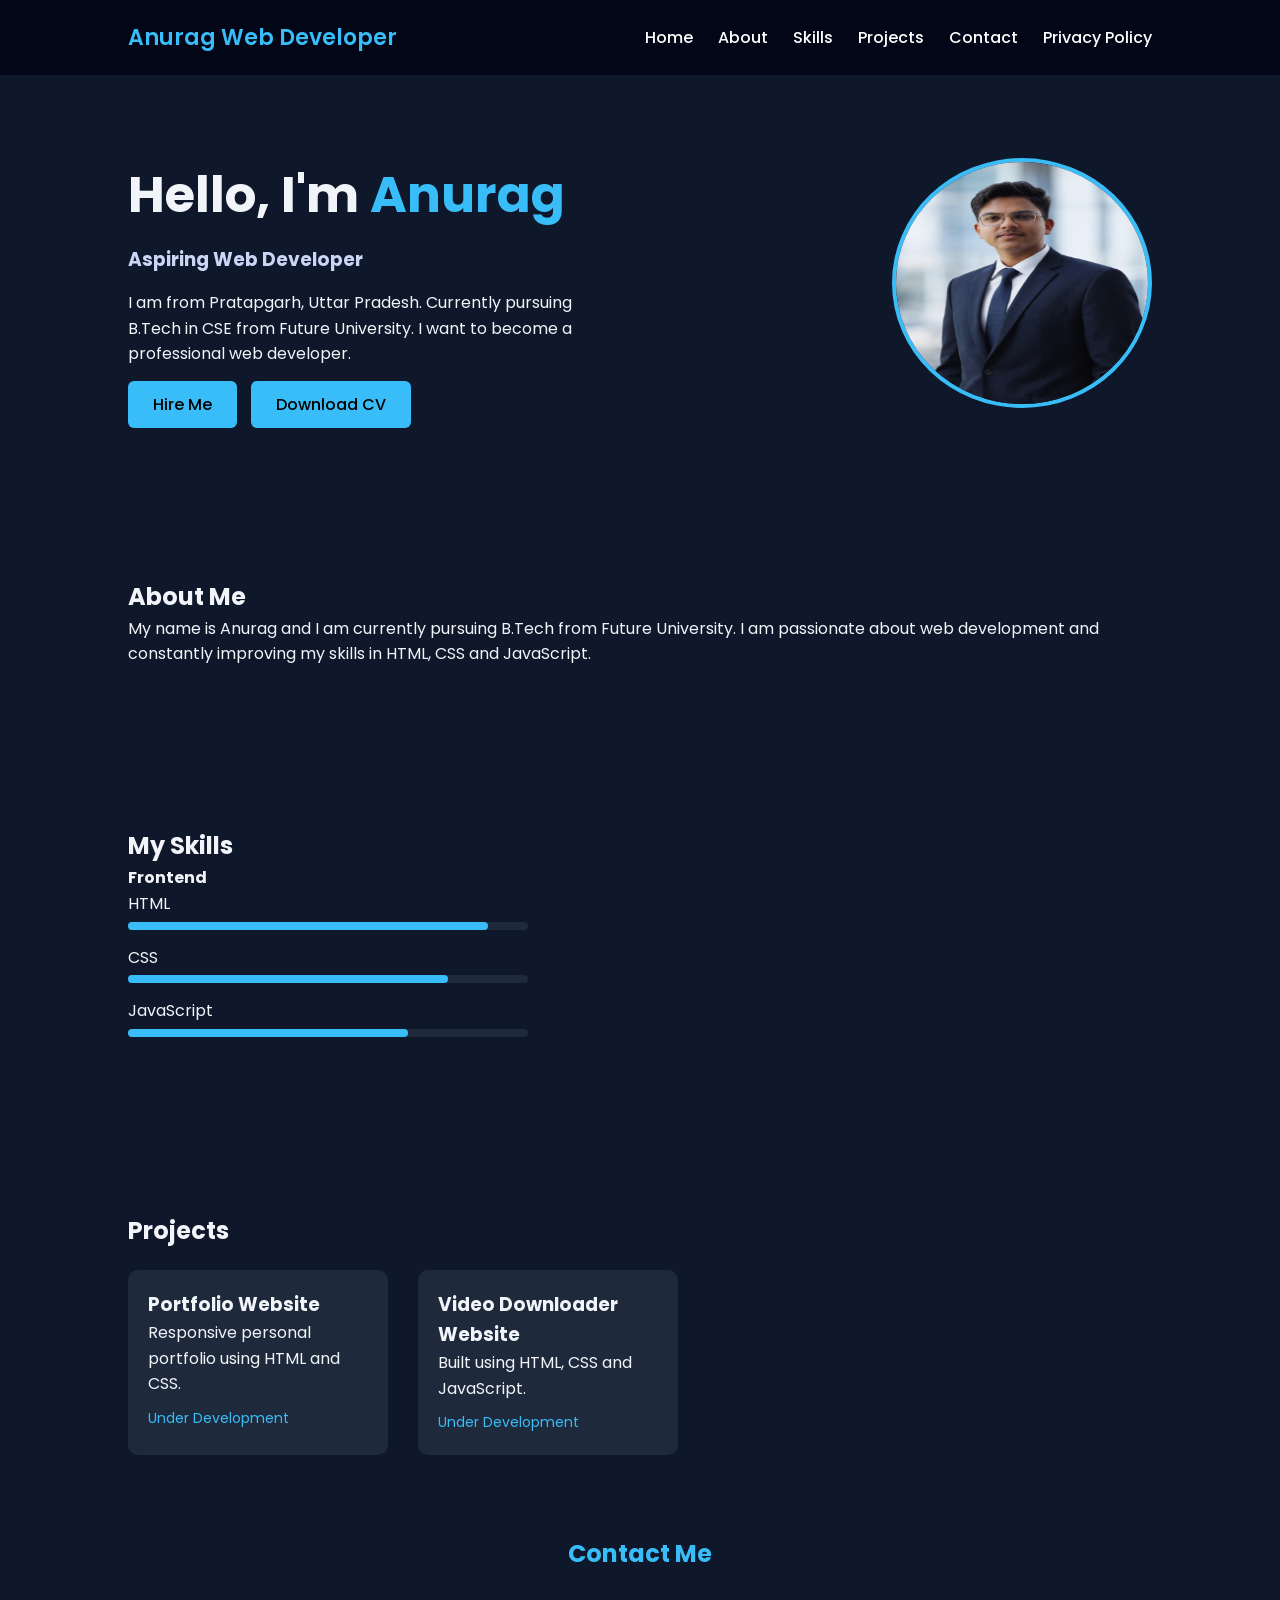
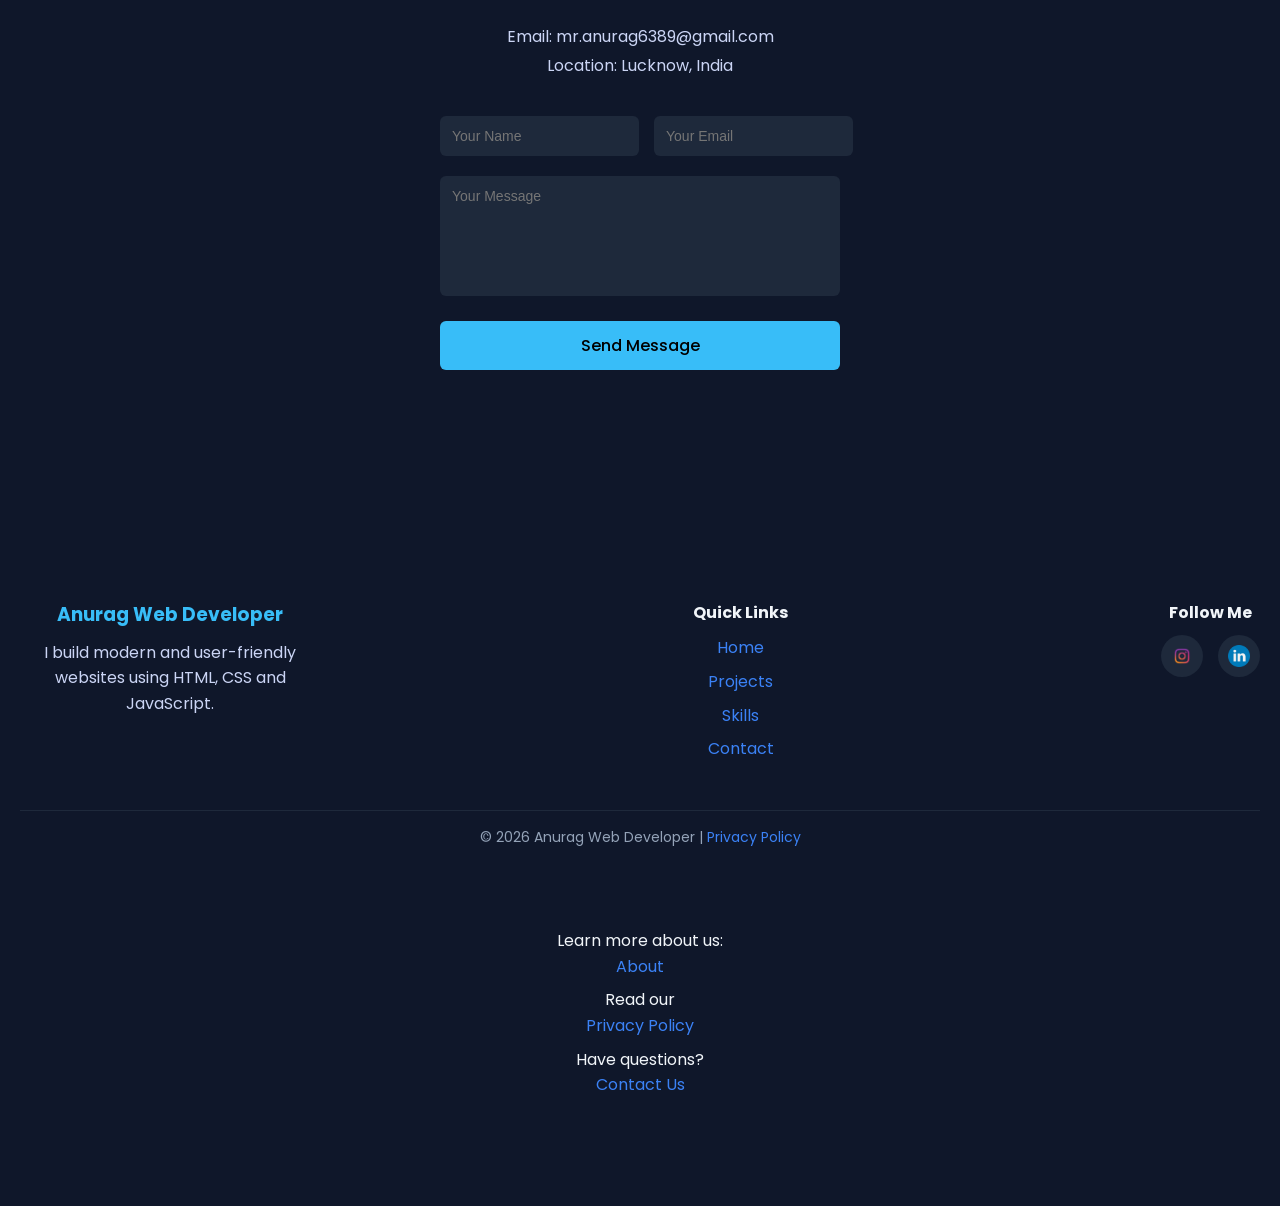
==== index.html @ c4bc020b "Upload new website with About, Contact, Privacy Policy pages" ====
<!DOCTYPE html>
<html lang="en">
<head>
<meta charset="UTF-8">
<meta name="viewport" content="width=device-width, initial-scale=1.0">
<title>Anurag | Web Developer</title>
<link rel="stylesheet" href="style.css">
</head>

<body>

<!-- Navbar -->
 
<nav class="navbar">
<div class="logo">Anurag Web Developer</div>

<ul class="nav-links">
<li><a href="index.html">Home</a></li>
<li><a href="about.html">About</a></li>
<li><a href="#skills">Skills</a></li>
<li><a href="#projects">Projects</a></li>
<li><a href="contact.html">Contact</a></li>
<a href="privacy-policy.html">Privacy Policy</a>
</ul>
</nav>

<!-- Hero Section -->

<section class="hero">

<div class="hero-text">

<h1>Hello, I'm <span>Anurag</span></h1>

<h3>Aspiring Web Developer</h3>

<p>
I am from Pratapgarh, Uttar Pradesh.  
Currently pursuing B.Tech in CSE from Future University.  
I want to become a professional web developer.
</p>

<a href="#" class="glow-btn ripple">Hire Me</a>
<a href="cv.jpeg" class="glow-btn outline">Download CV</a>

</div>

<div class="hero-img">
<img src="image_png.jpg.png" alt="Anurag Photo" height="250">
</div>

</section>

<!-- About Section -->

<section id="about">

<h2>About Me</h2>

<p>
My name is Anurag and I am currently pursuing B.Tech from Future University.
I am passionate about web development and constantly improving my skills
in HTML, CSS and JavaScript.
</p>

</section>

<!-- Skills -->

<section id="skills">

<h2>My Skills</h2>

<h4>Frontend</h4>

<ul class="skills-list">

<li>HTML
<div class="skill-bar"><div class="html"></div></div>
</li>

<li>CSS
<div class="skill-bar"><div class="css"></div></div>
</li>

<li>JavaScript
<div class="skill-bar"><div class="js"></div></div>
</li>

</ul>

</section>

<!-- Projects -->

<section id="projects">

<h2>Projects</h2>

<div class="projects">

<div class="project-card">
<h3>Portfolio Website</h3>
<p>Responsive personal portfolio using HTML and CSS.</p>
<span class="status">Under Development</span>
</div>

<div class="project-card">
<h3>Video Downloader Website</h3>
<p>Built using HTML, CSS and JavaScript.</p>
<span class="status">Under Development</span>
</div>

</div>
<section id="contact">

<h2>Contact Me</h2>

<div class="contact-container">

<div class="contact-info">
<p>Email: mr.anurag6389@gmail.com</p>
<p>Location: Lucknow, India</p>
</div>

<form id="contact-form" class="contact-form">

<div class="row">
<input type="text" name="name" placeholder="Your Name">

<input type="email" name="email" placeholder="Your Email">
</div>

<textarea name="message" placeholder="Your Message"></textarea>

<button type="submit" class="glow-btn" id="sendBtn">Send Message</button>

</form>

</div>

</section>

</section>
<footer class="footer">

<div class="footer-container">

<!-- About -->
<div class="footer-about">
<h3>Anurag Web Developer</h3>
<p>I build modern and user-friendly websites using HTML, CSS and JavaScript.</p>
</div>

<!-- Quick Links -->
<div class="footer-links">
<h4>Quick Links</h4>
<ul>
<li><a href="index.html">Home</a></li>
<li><a href="#">Projects</a></li>
<li><a href="#">Skills</a></li>
<li><a href="contact.html">Contact</a></li>
</ul>
</div>

<!-- Social -->
<div class="footer-social">
<h4>Follow Me</h4>

<div class="social-icons">
<a href="https://www.instagram.com/ydvanrag" target="_blank">
<img src="instagram.png.png" alt="Instagram">
</a>

<a href="#">
<img src="linkdin.png" alt="LinkedIn">
</a>
</div>

</div>

</div>

<div class="footer-bottom">
<p>&copy; 2026 Anurag Web Developer | <a href="privacy-policy.html">Privacy Policy</a></p>
</div>
<section class="footer-links">
    <p>Learn more about us: <a href="about.html">About</a></p>
    <p>Read our <a href="privacy-policy.html">Privacy Policy</a></p>
    <p>Have questions? <a href="contact.html">Contact Us</a></p>
</section>

</footer>
</section>
<script>
document.getElementById("contact-form").addEventListener("submit", async function(e){

e.preventDefault();

const button = document.getElementById("sendBtn");
button.innerText = "Sending...";
button.disabled = true;

const formData = new FormData(this);

const data = {
name: formData.get("name"),
email: formData.get("email"),
message: formData.get("message")
};

try{

const response = await fetch("/contact",{
method:"POST",
headers:{
"Content-Type":"application/json"
},
body: JSON.stringify(data)
});

if(response.ok){

alert("✅ Message Sent Successfully!");
document.getElementById("contact-form").reset();

}else{

alert("❌ Something went wrong");

}

}catch(error){

alert("⚠️ Server Error");

}

button.innerText = "Send Message";
button.disabled = false;

});
</script>
</body>
---- style.css ----
/* GOOGLE FONT */
@import url('https://fonts.googleapis.com/css2?family=Poppins:wght@300;400;500;600&display=swap');

/* RESET */

*{
margin:0;
padding:0;
box-sizing:border-box;
font-family:'Poppins',sans-serif;
}

body{
background:#0f172a;
color:#f1f5f9;
line-height:1.6;
}

/* NAVBAR */

.navbar{
display:flex;
justify-content:space-between;
align-items:center;
padding:20px 10%;
background:#020617;
position:sticky;
top:0;
z-index:100;
}

.logo{
font-size:22px;
font-weight:600;
color:#38bdf8;
}

.nav-links{
display:flex;
list-style:none;
gap:25px;
}

.nav-links a{
text-decoration:none;
color:white;
font-weight:500;
transition:0.3s;
}

.nav-links a:hover{
color:#38bdf8;
}

/* HERO SECTION */

.hero{
display:flex;
align-items:center;
justify-content:space-between;
padding:80px 10%;
gap:40px;
}

.hero-text h1{
font-size:50px;
margin-bottom:10px;
}

.hero-text span{
color:#38bdf8;
}

.hero-text h3{
margin-bottom:15px;
color:#cbd5f5;
}

.hero-text p{
max-width:500px;
margin-bottom:25px;
}

/* BUTTON */

.glow-btn{
padding:12px 25px;
background:#38bdf8;
color:black;
text-decoration:none;
border-radius:6px;
font-weight:500;
margin-right:10px;
transition:0.3s;
}

.glow-btn:hover{
box-shadow:0 0 20px #38bdf8;
transform:translateY(-2px);
}

/* IMAGE */

.hero-img img{
width:260px;
border-radius:50%;
border:4px solid #38bdf8;
}

/* SECTION */

section{
padding:80px 10%;
scroll-margin-top:80px;
}

/* SKILLS */

.skills-list{
list-style:none;
max-width:400px;
}

.skill-bar{
height:8px;
background:#1e293b;
border-radius:20px;
margin-top:5px;
margin-bottom:15px;
}

.skill-bar div{
height:8px;
background:#38bdf8;
border-radius:20px;
}

.html{width:90%;}
.css{width:80%;}
.js{width:70%;}

/* PROJECTS */

.projects{
display:flex;
gap:30px;
flex-wrap:wrap;
margin-top:20px;
}

.project-card{
background:#1e293b;
padding:20px;
border-radius:10px;
width:260px;
transition:0.3s;
}

.project-card:hover{
transform:translateY(-10px);
box-shadow:0 0 20px rgba(56,189,248,0.4);
}

.status{
display:inline-block;
margin-top:10px;
color:#38bdf8;
font-size:14px;
}

/* CONTACT SECTION */

#contact{
padding:80px 10%;
}

#contact h2{
text-align:center;
color:#38bdf8;
margin-bottom:50px;
}

.contact-container{
display:flex;
justify-content:center;
align-items:flex-start;
gap:80px;
flex-wrap:wrap;
}

.contact-info{
max-width:300px;
font-size:16px;
color:#cbd5f5;
line-height:1.8;
}

/* CONTACT FORM */

.contact-form{
display:flex;
flex-direction:column;
gap:15px;
width:350px;
}

.contact-form input,
.contact-form textarea{
padding:12px;
border:none;
border-radius:6px;
background:#1e293b;
color:white;
font-size:14px;
transition:0.3s;
}

.contact-form input:hover,
.contact-form textarea:hover{
background:#24314d;
}

.contact-form input:focus,
.contact-form textarea:focus{
outline:2px solid #38bdf8;
}

.contact-form button{
margin-top:10px;
width:100%;
}

/* FOOTER */

.footer{
background:#020617;
padding:60px 10% 20px;
margin-top:80px;
}

.footer-container{
display:flex;
justify-content:space-between;
flex-wrap:wrap;
gap:40px;
}

.footer-about{
max-width:300px;
}

.footer-about h3{
color:#38bdf8;
margin-bottom:10px;
}

.footer-about p{
color:#cbd5f5;
}

.footer-links h4{
margin-bottom:10px;
}

.footer-links ul{
list-style:none;
}

.footer-links a{
text-decoration:none;
color:#e2e8f0;
display:block;
margin-bottom:8px;
transition:0.3s;
}

.footer-links a:hover{
color:#38bdf8;
}

/* SOCIAL ICONS */

.social-icons{
display:flex;
gap:15px;
margin-top:10px;
}

.social-icons a{
background:#1e293b;
padding:10px;
border-radius:50%;
display:flex;
align-items:center;
justify-content:center;
}

.social-icons img{
width:22px;
transition:0.3s;
}

.social-icons img:hover{
transform:scale(1.2);
filter:brightness(1.2);
}

/* FOOTER BOTTOM */

.footer-bottom{
text-align:center;
margin-top:40px;
border-top:1px solid #1e293b;
padding-top:15px;
font-size:14px;
color:#94a3b8;
}

/* RESPONSIVE */

@media(max-width:768px){

.hero{
flex-direction:column;
text-align:center;
}

.contact-container{
flex-direction:column;
align-items:center;
}

.projects{
justify-content:center;
}

}
/* CONTACT LAYOUT */

.contact-container{
display:flex;
flex-direction:column;
align-items:center;
gap:30px;
}

/* INFO TOP */

.contact-info{
text-align:center;
font-size:16px;
color:#cbd5f5;
}

/* FORM */

.contact-form{
width:400px;
display:flex;
flex-direction:column;
gap:15px;
}

/* NAME + EMAIL ROW */

.row{
display:flex;
gap:15px;
}

.row input{
flex:1;
}

/* INPUTS */

.contact-form input,
.contact-form textarea{
padding:12px;
border:none;
border-radius:6px;
background:#1e293b;
color:white;
font-size:14px;
}

.contact-form textarea{
height:120px;
resize:none;
}

.contact-form button{
width:100%;
}
/* Main content container */
.content-container {
    max-width: 900px;          /* wider for readability */
    margin: 50px auto;         /* centers content */
    padding: 40px;
    background-color: #ffffff; /* white background */
    border-radius: 12px;
    box-shadow: 0 8px 20px rgba(0,0,0,0.1);
    color: #0f172a;
    font-family: 'Segoe UI', sans-serif;
    line-height: 1.8;
}

/* Headings */
.content-container h1 {
    font-size: 2.2rem;
    color: #1e293b;
    margin-bottom: 20px;
    text-align: center;
}

.content-container h2 {
    font-size: 1.5rem;
    color: #1e293b;
    margin-top: 30px;
    margin-bottom: 15px;
}

/* Paragraphs and lists */
.content-container p, .content-container ul {
    font-size: 1rem;
    margin-bottom: 15px;
}

.content-container ul {
    list-style-type: disc;
    margin-left: 20px;
}

/* Links */
.content-container a {
    color: #3b82f6;
    text-decoration: none;
}

.content-container a:hover {
    text-decoration: underline;
}

/* Navbar active page */
.nav-links li a.active {
    color: #3b82f6;
    font-weight: bold;
}

/* Footer */
.footer {
    text-align: center;
    padding: 20px;
    background-color: #0f172a;
    color: #f1f5f9;
    margin-top: 50px;
}
.footer a {
    color: #3b82f6;
    text-decoration: none;
}
.footer a:hover {
    text-decoration: underline;
}
/* Contact form */
form {
    display: flex;
    flex-direction: column;
}

form label {
    margin-top: 15px;
    font-weight: bold;
}

form input, form textarea {
    padding: 10px;
    margin-top: 5px;
    border-radius: 8px;
    border: 1px solid #cbd5e1;
    font-size: 1rem;
    font-family: 'Segoe UI', sans-serif;
}

form textarea {
    resize: vertical;
}

form button {
    margin-top: 20px;
    padding: 12px;
    background-color: #3b82f6;
    color: white;
    border: none;
    border-radius: 8px;
    font-size: 1rem;
    cursor: pointer;
}

form button:hover {
    background-color: #2563eb;
}
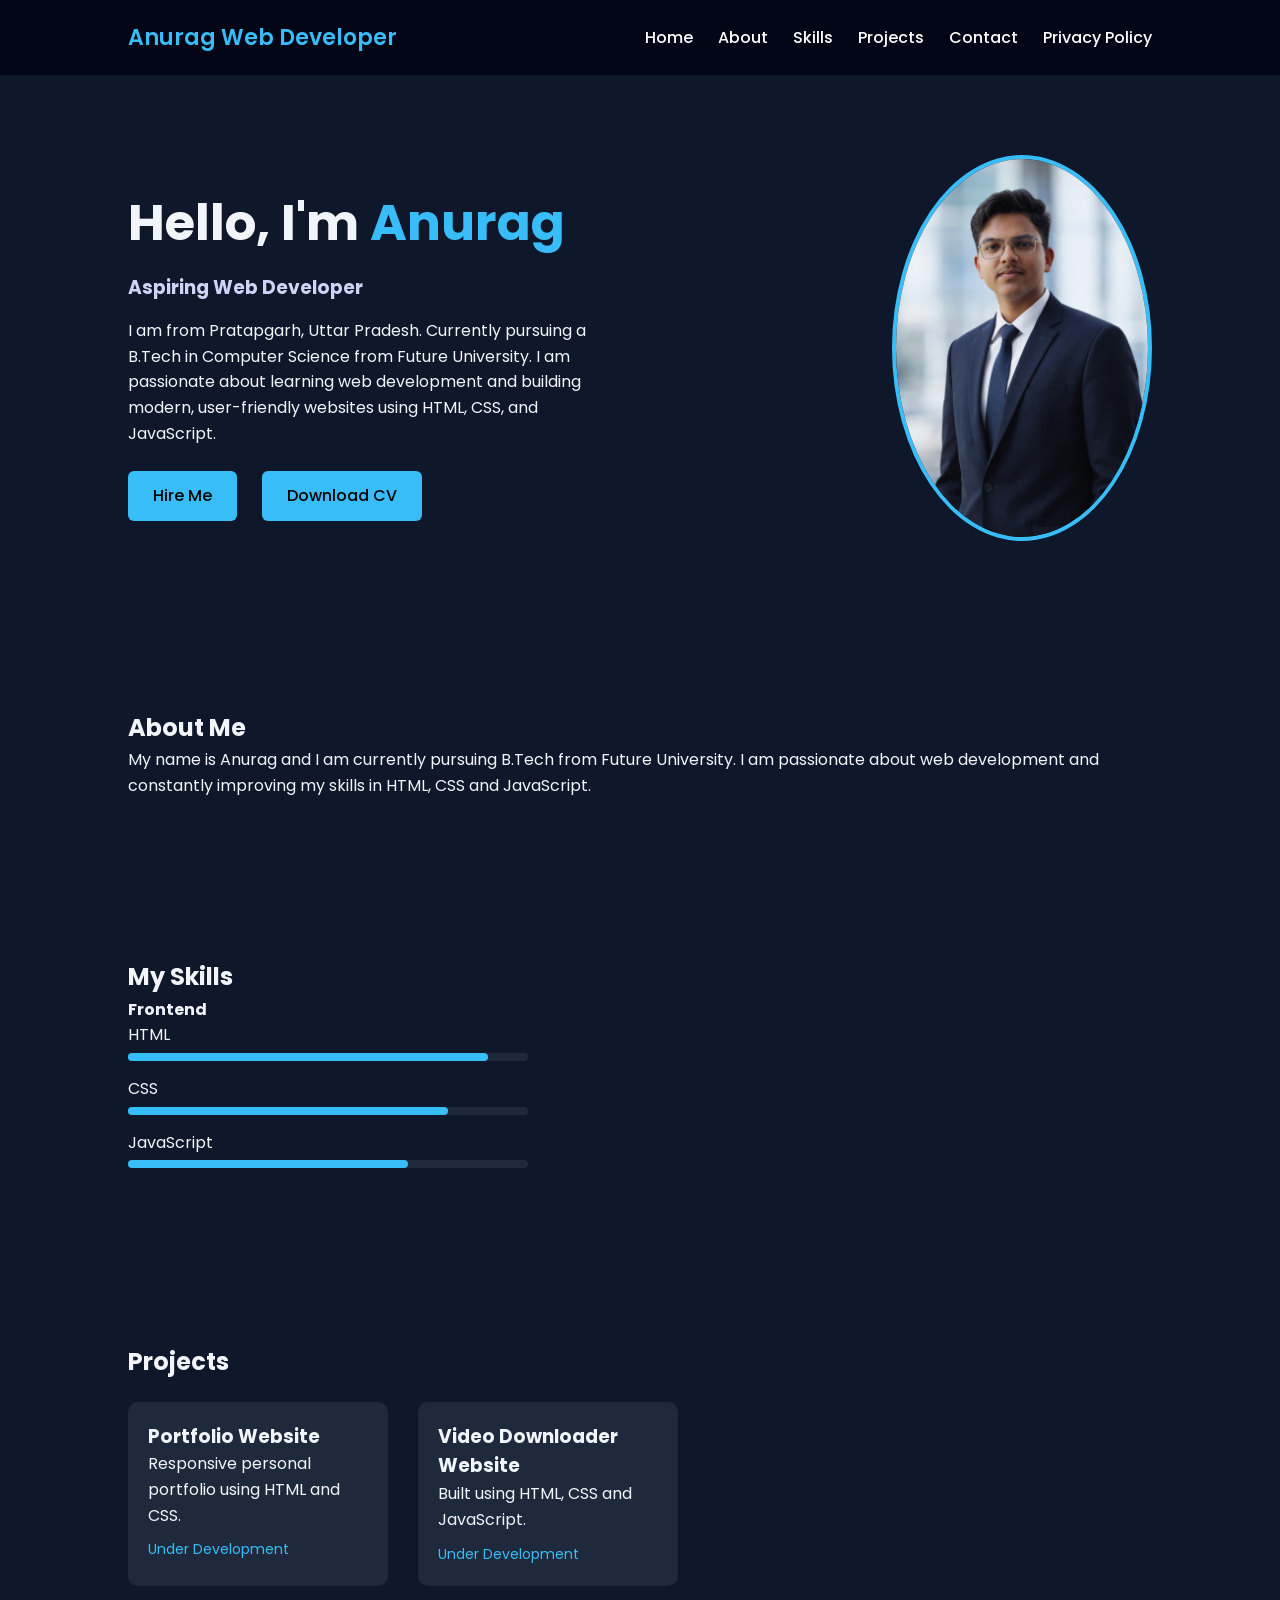
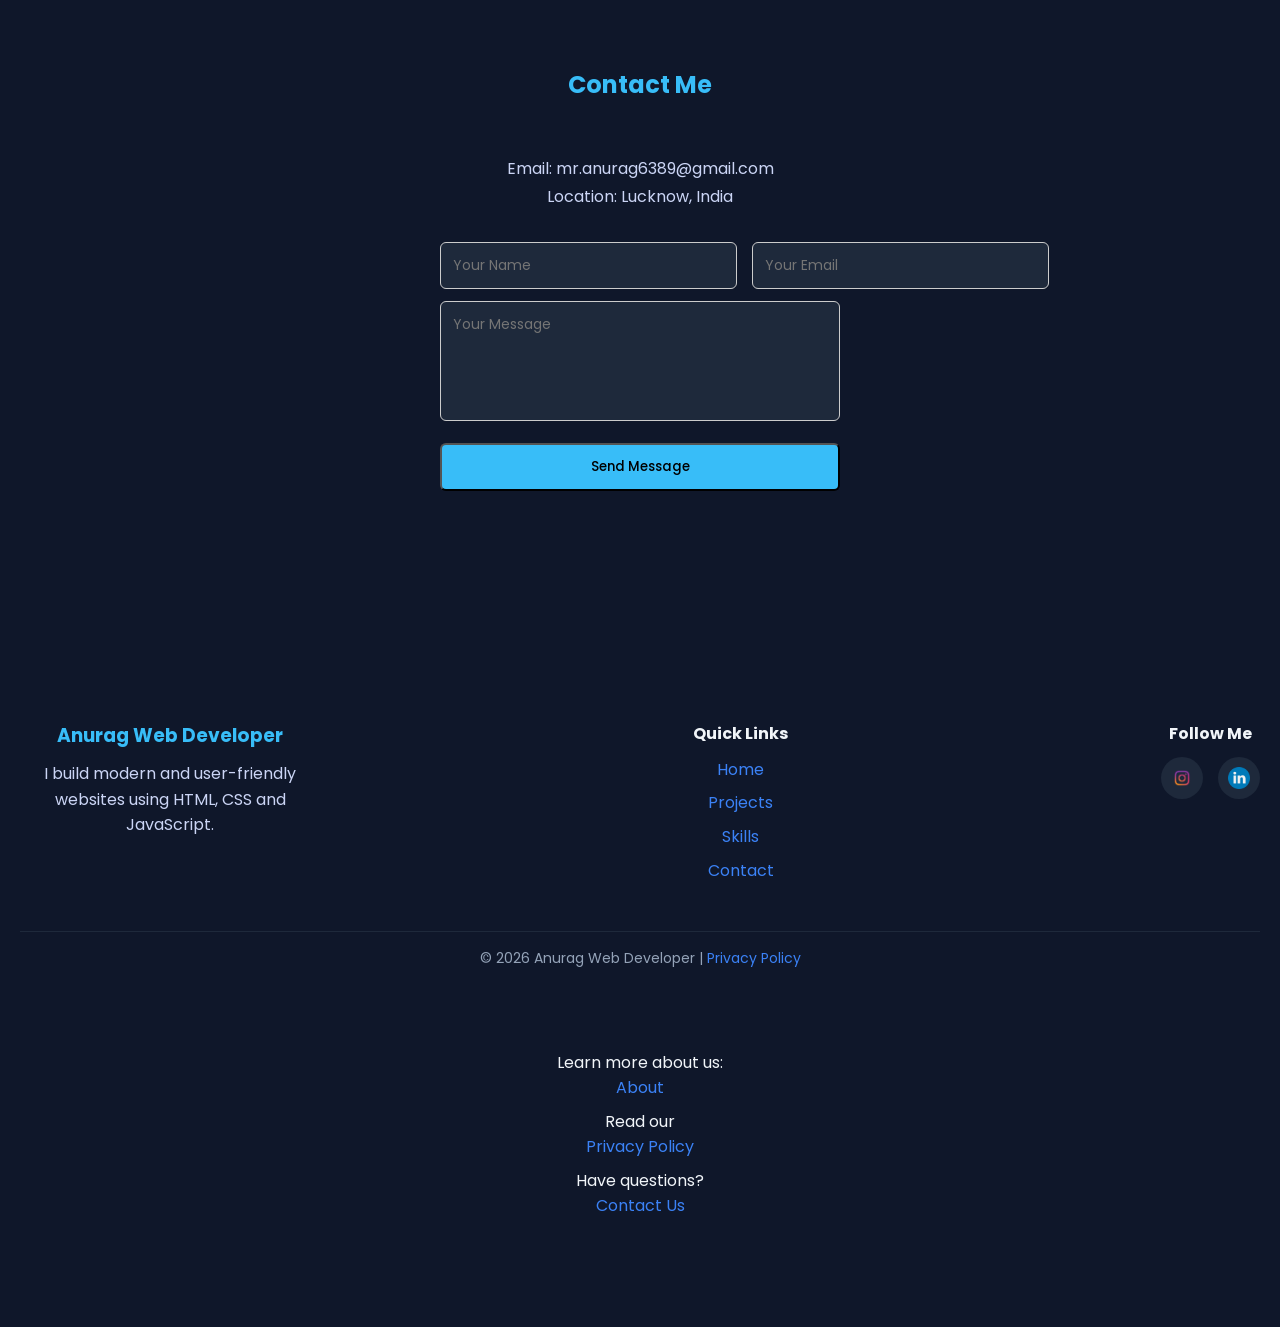
==== commit 92ad3508: "Update hero section design" ====
--- a/index.html
+++ b/index.html
@@ -35,22 +35,23 @@
 <h3>Aspiring Web Developer</h3>
 
 <p>
-I am from Pratapgarh, Uttar Pradesh.  
-Currently pursuing B.Tech in CSE from Future University.  
-I want to become a professional web developer.
+I am from Pratapgarh, Uttar Pradesh. Currently pursuing a B.Tech in Computer Science 
+from Future University. I am passionate about learning web development and building 
+modern, user-friendly websites using HTML, CSS, and JavaScript.
 </p>
 
-<a href="#" class="glow-btn ripple">Hire Me</a>
-<a href="cv.jpeg" class="glow-btn outline">Download CV</a>
+<div class="hero-buttons">
+<a href="contact.html" class="glow-btn ripple">Hire Me</a>
+<a href="cv.jpeg" class="glow-btn outline" download>Download CV</a>
+</div>
 
 </div>
 
 <div class="hero-img">
-<img src="image_png.jpg.png" alt="Anurag Photo" height="250">
-</div>
-
-</section>
-
+<img src="image_png.jpg.png" alt="Anurag Photo">
+</div>
+
+</section>
 <!-- About Section -->
 
 <section id="about">
@@ -123,17 +124,17 @@
 <p>Location: Lucknow, India</p>
 </div>
 
-<form id="contact-form" class="contact-form">
+<form action="https://formspree.io/f/mojkdbbp" method="POST" class="contact-form">
 
 <div class="row">
-<input type="text" name="name" placeholder="Your Name">
-
-<input type="email" name="email" placeholder="Your Email">
-</div>
-
-<textarea name="message" placeholder="Your Message"></textarea>
-
-<button type="submit" class="glow-btn" id="sendBtn">Send Message</button>
+<input type="text" name="name" placeholder="Your Name" required>
+
+<input type="email" name="email" placeholder="Your Email" required>
+</div>
+
+<textarea name="message" placeholder="Your Message" required></textarea>
+
+<button type="submit" class="glow-btn">Send Message</button>
 
 </form>
 
--- a/style.css
+++ b/style.css
@@ -60,6 +60,11 @@
 justify-content:space-between;
 padding:80px 10%;
 gap:40px;
+flex-wrap:wrap;
+}
+
+.hero-text{
+max-width:520px;
 }
 
 .hero-text h1{
@@ -79,6 +84,19 @@
 .hero-text p{
 max-width:500px;
 margin-bottom:25px;
+line-height:1.6;
+}
+
+.hero-buttons{
+display:flex;
+gap:15px;
+margin-top:10px;
+}
+
+.hero-img img{
+width:250px;
+border-radius:12px;
+object-fit:cover;
 }
 
 /* BUTTON */
@@ -462,41 +480,66 @@
 .footer a:hover {
     text-decoration: underline;
 }
-/* Contact form */
-form {
-    display: flex;
-    flex-direction: column;
-}
-
-form label {
-    margin-top: 15px;
-    font-weight: bold;
-}
-
-form input, form textarea {
-    padding: 10px;
-    margin-top: 5px;
-    border-radius: 8px;
-    border: 1px solid #cbd5e1;
-    font-size: 1rem;
-    font-family: 'Segoe UI', sans-serif;
-}
-
-form textarea {
-    resize: vertical;
-}
-
-form button {
-    margin-top: 20px;
-    padding: 12px;
-    background-color: #3b82f6;
-    color: white;
-    border: none;
-    border-radius: 8px;
-    font-size: 1rem;
-    cursor: pointer;
-}
-
-form button:hover {
-    background-color: #2563eb;
+.contact-section{
+max-width:900px;
+margin:auto;
+padding:40px 20px;
+}
+
+.contact-section h1{
+text-align:center;
+margin-bottom:10px;
+}
+
+.contact-desc{
+text-align:center;
+margin-bottom:30px;
+color:#666;
+}
+
+.contact-box{
+display:flex;
+gap:40px;
+flex-wrap:wrap;
+justify-content:center;
+}
+
+.contact-form{
+flex:1;
+min-width:280px;
+display:flex;
+flex-direction:column;
+gap:12px;
+}
+
+.contact-form input,
+.contact-form textarea{
+padding:12px;
+border:1px solid #ccc;
+border-radius:6px;
+font-size:14px;
+}
+
+.contact-btn{
+background:#2563eb;
+color:white;
+border:none;
+padding:12px;
+border-radius:6px;
+cursor:pointer;
+font-size:16px;
+}
+
+.contact-btn:hover{
+background:#1d4ed8;
+}
+
+.contact-info{
+flex:1;
+min-width:250px;
+}
+
+.contact-info a{
+color:#2563eb;
+text-decoration:none;
 }
